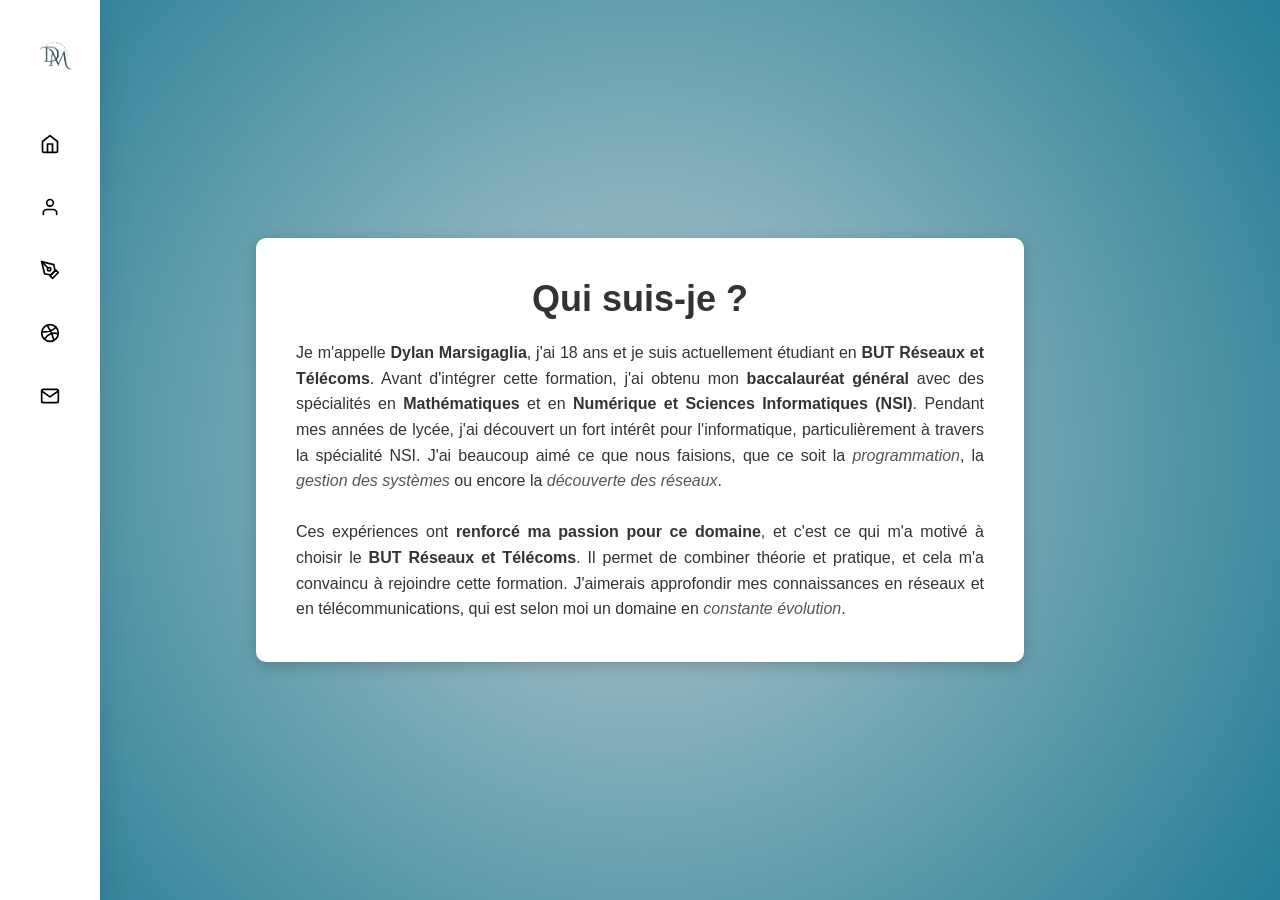
==== index.html @ 5b651780 "Renommage accueil.html en index.html" ====
<!DOCTYPE html>

<html lang="fr">
  <head>
    <meta charset="UTF-8">
    <title>Dylan's site</title>
	<!-- Lien vers le fichier CSS pour styliser la page -->
    <link rel="stylesheet" href="accueil.css">
	<link rel="icon" href="logo.png" type="image/png">
  </head>
  <body>
	<!-- Navigation fixe sur le côté gauche -->
    <nav>
      <ul>
        <li>
		  <!-- Logo avec nom complet pour l'identité visuelle -->
          <a href="#" class="logo">
            <img src="logo.png" alt="Logo">
            <span class="nav-item">Dylan Marsigaglia</span>
          </a>
        </li>
		<!-- Liens de navigation avec icônes et noms de pages -->
        <li>
          <a href="#">
            <img src="icon_home.svg" class="icon" alt="Home Icon">
            <span class="nav-item">Accueil</span>
          </a>
        </li>
        <li>
		  <a href="profil.html" target="blank">
            <img src="icon_user.svg" class="icon" alt="User Icon">
            <span class="nav-item">Profil</span>
          </a>
        </li>
        <li>
          <a href="dessin.html" target="blank">
            <img src="icon_dessin.svg" class="icon" alt="Dessin Icon">
            <span class="nav-item">Passion dessin</span>
          </a>
        </li>
		<li>
		  <a href="foot.html" target="blank">
            <img src="icon_foot.svg" class="icon" alt="Foot Icon">
            <span class="nav-item">Passion football</span>
          </a>
        </li>
        <li>
          <a href="contact.html" target="blank">
            <img src="icon_mail.svg" class="icon" alt="Mail Icon">
            <span class="nav-item">Contact</span>
          </a>
		</li>
      </ul>
    </nav>
	<!-- En-têtes principal de la page -->
    <div class="intro-box">
      <h1>Qui suis-je ?</h1>
      <p>
        Je m'appelle <strong>Dylan Marsigaglia</strong>, j'ai 18 ans et je suis actuellement étudiant en <strong>BUT Réseaux et Télécoms</strong>. Avant d'intégrer cette formation, j'ai obtenu mon <strong>baccalauréat général</strong> avec des spécialités en <strong>Mathématiques</strong> et en <strong>Numérique et Sciences Informatiques (NSI)</strong>. Pendant mes années de lycée, j'ai découvert un fort intérêt pour l'informatique, particulièrement à travers la spécialité NSI. J'ai beaucoup aimé ce que nous faisions, que ce soit la <em>programmation</em>, la <em>gestion des systèmes</em> ou encore la <em>découverte des réseaux</em>.
        <br><br>
        Ces expériences ont <strong>renforcé ma passion pour ce domaine</strong>, et c'est ce qui m'a motivé à choisir le <strong>BUT Réseaux et Télécoms</strong>. Il permet de combiner théorie et pratique, et cela m'a convaincu à rejoindre cette formation. J'aimerais approfondir mes connaissances en réseaux et en télécommunications, qui est selon moi un domaine en <em>constante évolution</em>.
      </p>
    </div>
  </body>
</html>
---- accueil.css ----
/* Réinitialise les marges, bordures et padding */
* {
  margin: 0;
  padding: 0;
  outline: none;
  border: none;
  text-decoration: none;
  box-sizing: border-box;
  font-family: Arial, sans-serif;
}

/* Style de fond avec un dégradé radial */
body {
    font-family: Arial, sans-serif;
	background: rgb(184,203,208);
	background: radial-gradient(circle, rgba(184,203,208,1) 0%, rgba(37,125,148,1) 100%);
	display: flex;
    align-items: center;
    justify-content: center;
    height: 100vh;
}	

/* Barre de navigation verticale à gauche de l'écran */
nav {
  position: fixed;
  top: 0;
  bottom: 0;
  height: 100%;
  left: 0;
  background: #fff;
  width: 100px; /* largeur réduite initialement */
  overflow: hidden; /* Masque tout contenu qui dépasse */
  transition: width 0.2s linear; /* Transition fluide de la largeur au survol */
  box-shadow: 0 20px 35px rgba(0, 0, 0, 0.1);
}

.logo {
  text-align: left;
  display: flex;
  transition: all 0.5s ease;
  margin: 10px 0 0 10px;
}

.logo img {
  width: 50px;
  height: 50px;
  border-radius: 50%; /* Rend l'image ronde */
}

.logo span {
  font-weight: 600; /* Épaisseur du texte */
  color: #000; /* Couleur uniforme avec les autres textes */
  padding-left: 15px;
  top: 10px;
  font-size: 18px;
  text-transform: uppercase;
}

/* Liens de navigation */
a {
  position: relative;
  color: #000;
  font-size: 13px;
  display: table;
  width: 300px;
  padding: 20px;
  font-family: Arial, sans-serif;
}

/* Style des icônes dans les liens */
li a .icon {
  position: relative;
  width: 60px;
  height: 20px;
  top: 14px;
  font-size: 2px;
  text-align: center;
}

/* Style des éléments de texte dans la navigation */
.nav-item {
  position: relative;
  top: 8px;
  margin-left: 20px;
}

/* Couleur de fond au survol d'un lien */
a:hover {
  background: #eee;
}

/* Élargit la barre de navigation au survol */
nav:hover {
  width: 280px;
  transition: all 0.5s ease;
}

/* Style du cadre principal contenant le texte de présentation */
.intro-box {
  background-color: #fff;
  border-radius: 10px; /* Bords arrondis */
  padding: 40px; /* Espacement interne */
  max-width: 60%; /* Limite la largeur pour garder le texte lisible */
  box-shadow: 0 4px 15px rgba(0, 0, 0, 0.2); /* Ombre pour donner un effet flottant */
  color: #333; /* Couleur de texte gris foncé */
}

/* Style du paragraphe dans le cadre principal */
p {
  font-size: 16px;
  text-align: justify; /* Justifie le texte pour une apparence soignée */
  line-height: 1.6; /* Espacement entre les lignes pour une meilleure lisibilité */
}

/* Texte en gras avec une couleur bleue pour attirer l’attention */
strong {
  font-weight: bold;
}

/* Texte en italique avec une couleur gris foncé */
em {
  font-style: italic;
  color: #555; /* Couleur gris foncé */
}

/* Style de l'en-tête principal */
h1 {
  font-size: 36px; /* Taille de police importante pour mettre en valeur le titre */
  text-align: center;
  margin-bottom: 20px; /* Espacement en dessous du titre */
}
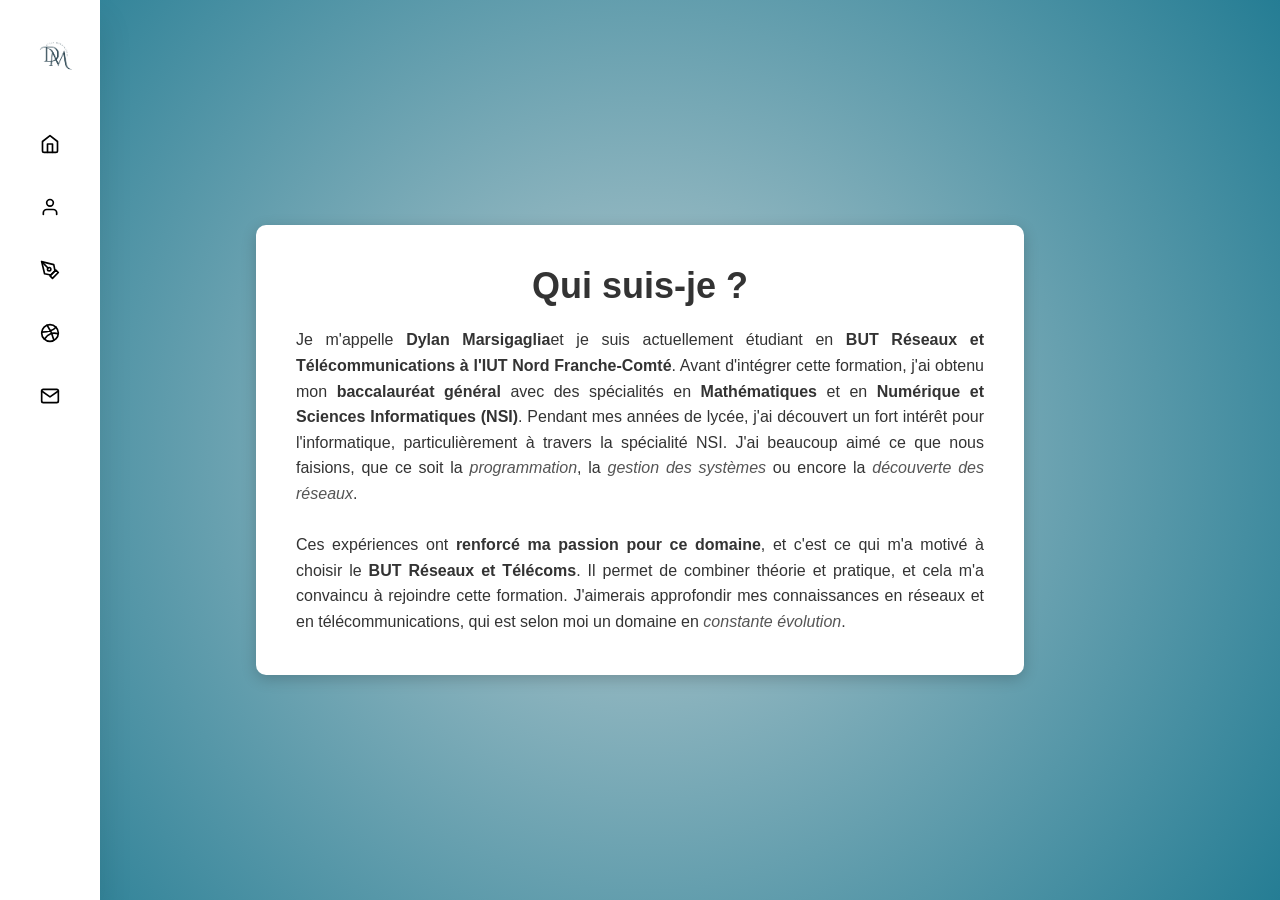
==== commit db24b2ae: "changement profil" ====
--- a/index.html
+++ b/index.html
@@ -56,10 +56,10 @@
     <div class="intro-box">
       <h1>Qui suis-je ?</h1>
       <p>
-        Je m'appelle <strong>Dylan Marsigaglia</strong>, j'ai 18 ans et je suis actuellement étudiant en <strong>BUT Réseaux et Télécoms</strong>. Avant d'intégrer cette formation, j'ai obtenu mon <strong>baccalauréat général</strong> avec des spécialités en <strong>Mathématiques</strong> et en <strong>Numérique et Sciences Informatiques (NSI)</strong>. Pendant mes années de lycée, j'ai découvert un fort intérêt pour l'informatique, particulièrement à travers la spécialité NSI. J'ai beaucoup aimé ce que nous faisions, que ce soit la <em>programmation</em>, la <em>gestion des systèmes</em> ou encore la <em>découverte des réseaux</em>.
+        Je m'appelle <strong>Dylan Marsigaglia</strong>et je suis actuellement étudiant en <strong>BUT Réseaux et Télécommunications à l'IUT Nord Franche-Comté</strong>. Avant d'intégrer cette formation, j'ai obtenu mon <strong>baccalauréat général</strong> avec des spécialités en <strong>Mathématiques</strong> et en <strong>Numérique et Sciences Informatiques (NSI)</strong>. Pendant mes années de lycée, j'ai découvert un fort intérêt pour l'informatique, particulièrement à travers la spécialité NSI. J'ai beaucoup aimé ce que nous faisions, que ce soit la <em>programmation</em>, la <em>gestion des systèmes</em> ou encore la <em>découverte des réseaux</em>.
         <br><br>
         Ces expériences ont <strong>renforcé ma passion pour ce domaine</strong>, et c'est ce qui m'a motivé à choisir le <strong>BUT Réseaux et Télécoms</strong>. Il permet de combiner théorie et pratique, et cela m'a convaincu à rejoindre cette formation. J'aimerais approfondir mes connaissances en réseaux et en télécommunications, qui est selon moi un domaine en <em>constante évolution</em>.
       </p>
     </div>
   </body>
-</html>+</html>
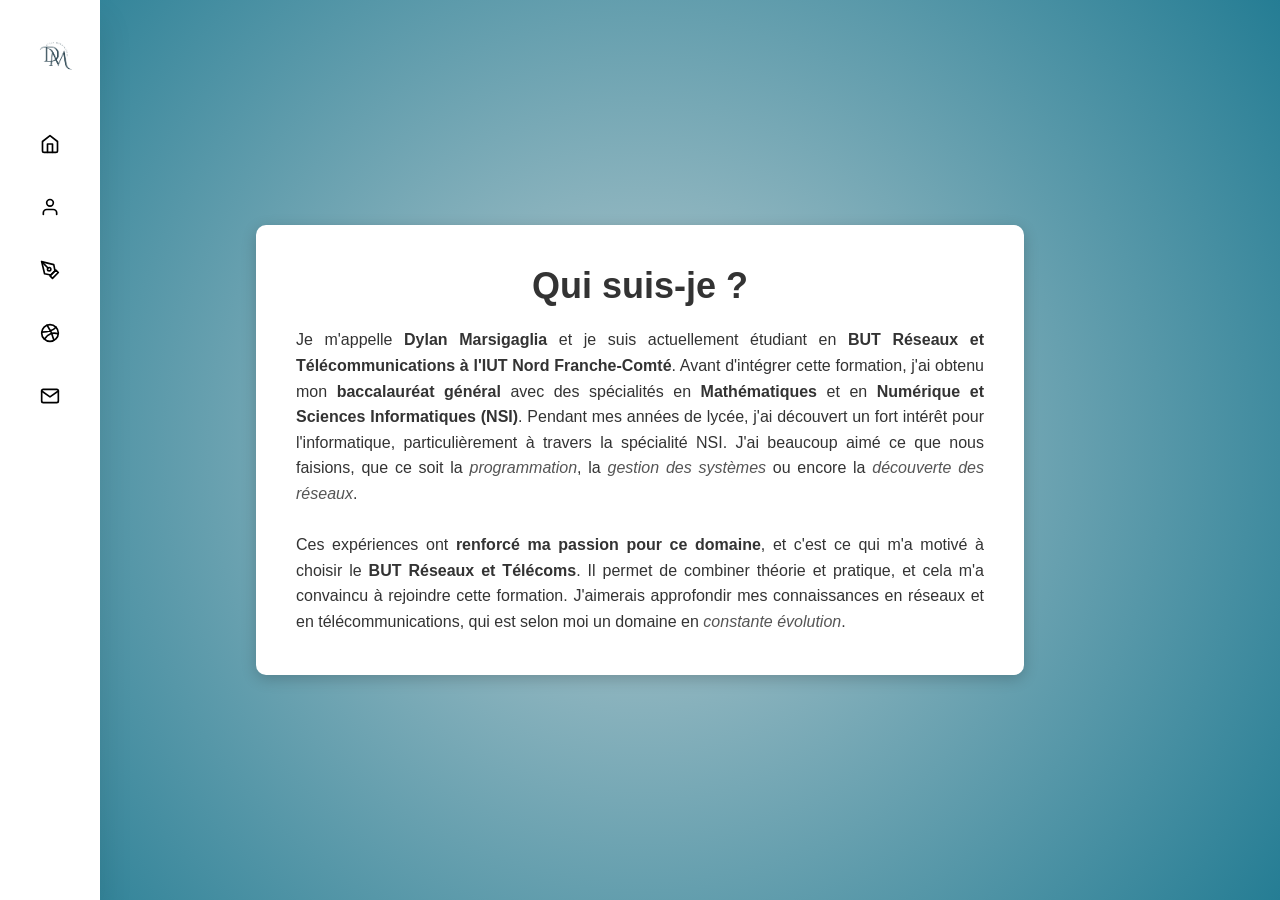
==== commit a5a95c56: "Update index.html" ====
--- a/index.html
+++ b/index.html
@@ -56,7 +56,7 @@
     <div class="intro-box">
       <h1>Qui suis-je ?</h1>
       <p>
-        Je m'appelle <strong>Dylan Marsigaglia</strong>et je suis actuellement étudiant en <strong>BUT Réseaux et Télécommunications à l'IUT Nord Franche-Comté</strong>. Avant d'intégrer cette formation, j'ai obtenu mon <strong>baccalauréat général</strong> avec des spécialités en <strong>Mathématiques</strong> et en <strong>Numérique et Sciences Informatiques (NSI)</strong>. Pendant mes années de lycée, j'ai découvert un fort intérêt pour l'informatique, particulièrement à travers la spécialité NSI. J'ai beaucoup aimé ce que nous faisions, que ce soit la <em>programmation</em>, la <em>gestion des systèmes</em> ou encore la <em>découverte des réseaux</em>.
+        Je m'appelle <strong>Dylan Marsigaglia</strong> et je suis actuellement étudiant en <strong>BUT Réseaux et Télécommunications à l'IUT Nord Franche-Comté</strong>. Avant d'intégrer cette formation, j'ai obtenu mon <strong>baccalauréat général</strong> avec des spécialités en <strong>Mathématiques</strong> et en <strong>Numérique et Sciences Informatiques (NSI)</strong>. Pendant mes années de lycée, j'ai découvert un fort intérêt pour l'informatique, particulièrement à travers la spécialité NSI. J'ai beaucoup aimé ce que nous faisions, que ce soit la <em>programmation</em>, la <em>gestion des systèmes</em> ou encore la <em>découverte des réseaux</em>.
         <br><br>
         Ces expériences ont <strong>renforcé ma passion pour ce domaine</strong>, et c'est ce qui m'a motivé à choisir le <strong>BUT Réseaux et Télécoms</strong>. Il permet de combiner théorie et pratique, et cela m'a convaincu à rejoindre cette formation. J'aimerais approfondir mes connaissances en réseaux et en télécommunications, qui est selon moi un domaine en <em>constante évolution</em>.
       </p>
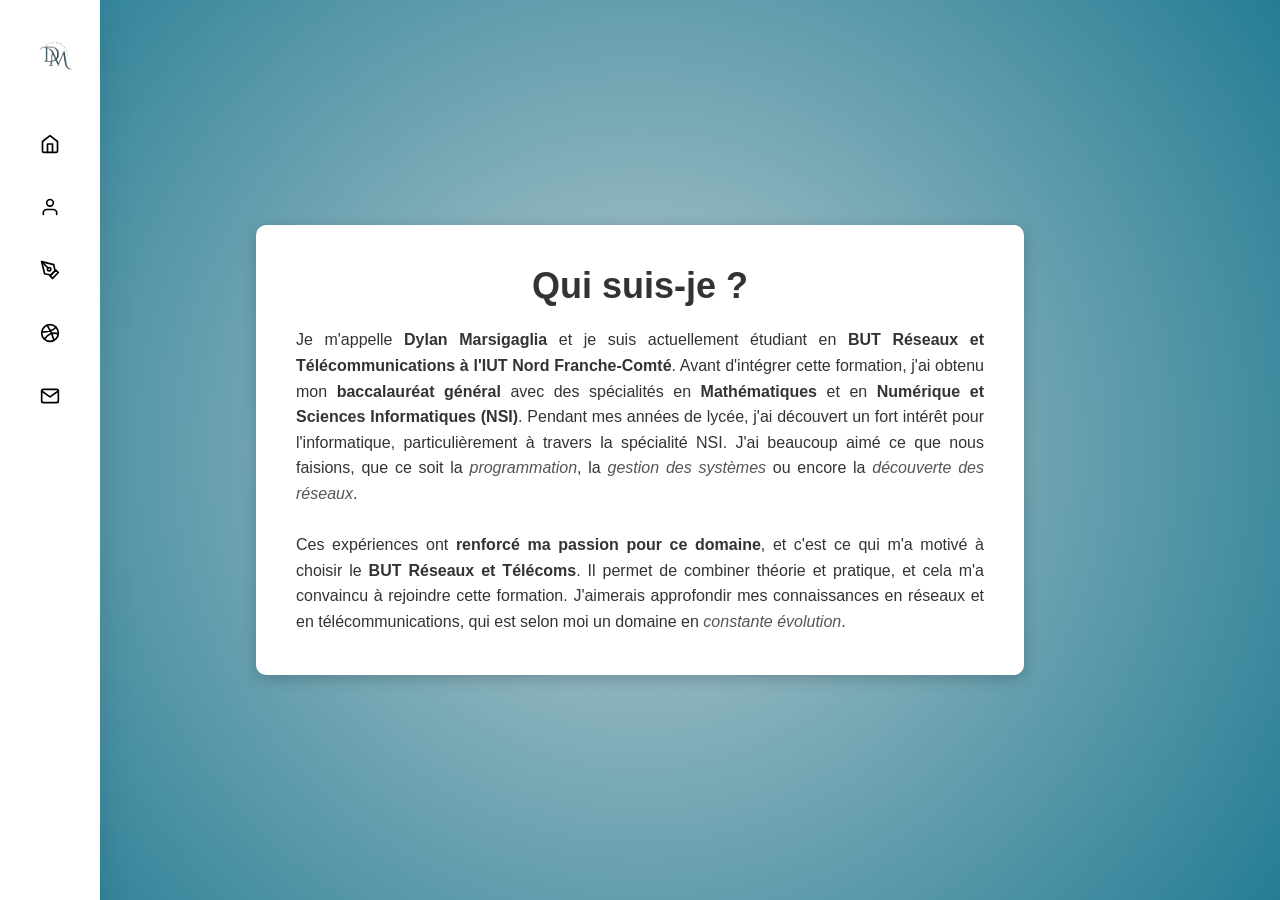
==== commit 7bb3978d: "Update index.html" ====
--- a/index.html
+++ b/index.html
@@ -56,7 +56,7 @@
     <div class="intro-box">
       <h1>Qui suis-je ?</h1>
       <p>
-        Je m'appelle <strong>Dylan Marsigaglia</strong> et je suis actuellement étudiant en <strong>BUT Réseaux et Télécommunications à l'IUT Nord Franche-Comté</strong>. Avant d'intégrer cette formation, j'ai obtenu mon <strong>baccalauréat général</strong> avec des spécialités en <strong>Mathématiques</strong> et en <strong>Numérique et Sciences Informatiques (NSI)</strong>. Pendant mes années de lycée, j'ai découvert un fort intérêt pour l'informatique, particulièrement à travers la spécialité NSI. J'ai beaucoup aimé ce que nous faisions, que ce soit la <em>programmation</em>, la <em>gestion des systèmes</em> ou encore la <em>découverte des réseaux</em>.
+        Je m'appelle <strong>Dylan Marsigaglia </strong> et je suis actuellement étudiant en <strong>BUT Réseaux et Télécommunications à l'IUT Nord Franche-Comté</strong>. Avant d'intégrer cette formation, j'ai obtenu mon <strong>baccalauréat général</strong> avec des spécialités en <strong>Mathématiques</strong> et en <strong>Numérique et Sciences Informatiques (NSI)</strong>. Pendant mes années de lycée, j'ai découvert un fort intérêt pour l'informatique, particulièrement à travers la spécialité NSI. J'ai beaucoup aimé ce que nous faisions, que ce soit la <em>programmation</em>, la <em>gestion des systèmes</em> ou encore la <em>découverte des réseaux</em>.
         <br><br>
         Ces expériences ont <strong>renforcé ma passion pour ce domaine</strong>, et c'est ce qui m'a motivé à choisir le <strong>BUT Réseaux et Télécoms</strong>. Il permet de combiner théorie et pratique, et cela m'a convaincu à rejoindre cette formation. J'aimerais approfondir mes connaissances en réseaux et en télécommunications, qui est selon moi un domaine en <em>constante évolution</em>.
       </p>
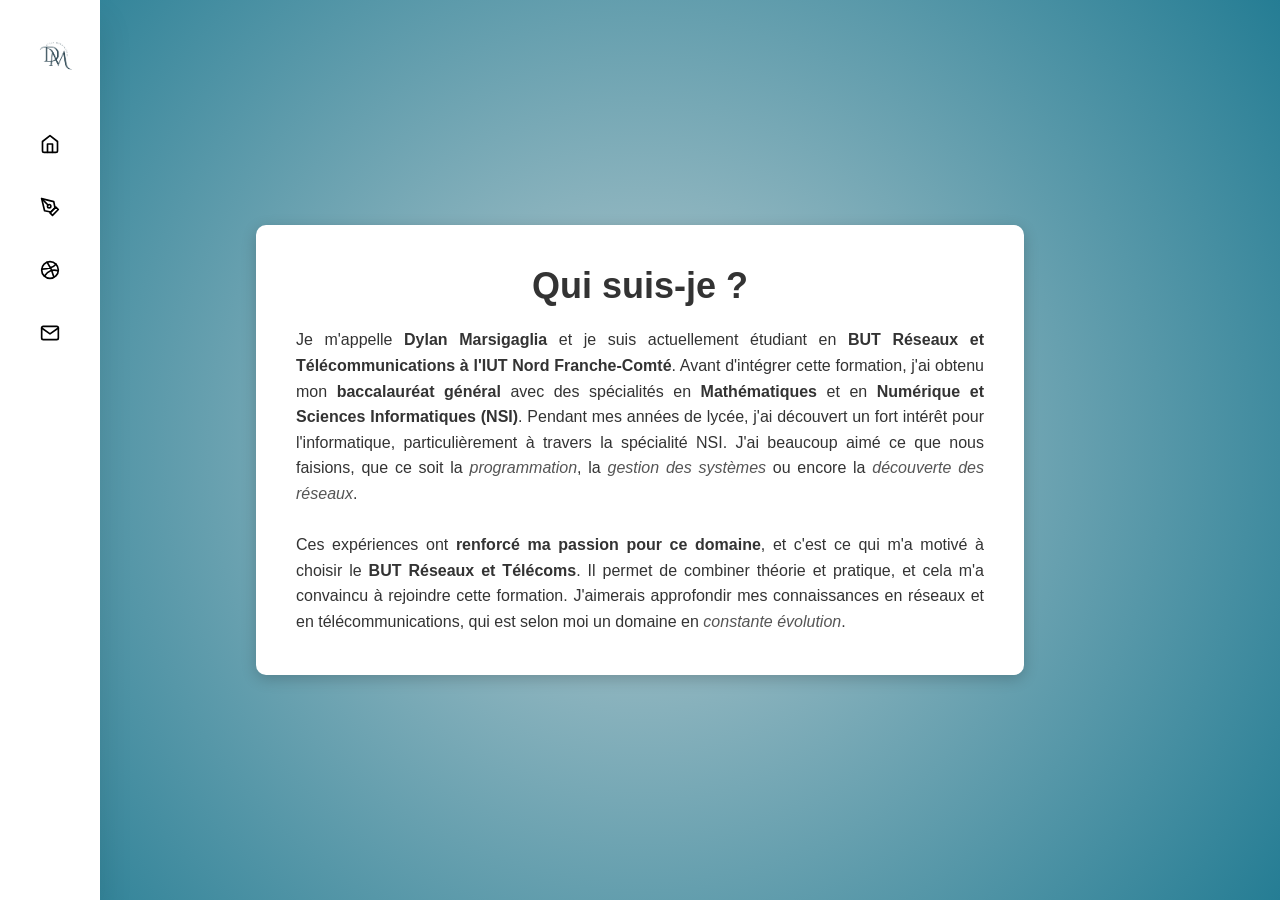
==== commit 99bbb142: "Update index.html" ====
--- a/index.html
+++ b/index.html
@@ -24,12 +24,6 @@
           <a href="#">
             <img src="icon_home.svg" class="icon" alt="Home Icon">
             <span class="nav-item">Accueil</span>
-          </a>
-        </li>
-        <li>
-		  <a href="profil.html" target="blank">
-            <img src="icon_user.svg" class="icon" alt="User Icon">
-            <span class="nav-item">Profil</span>
           </a>
         </li>
         <li>
